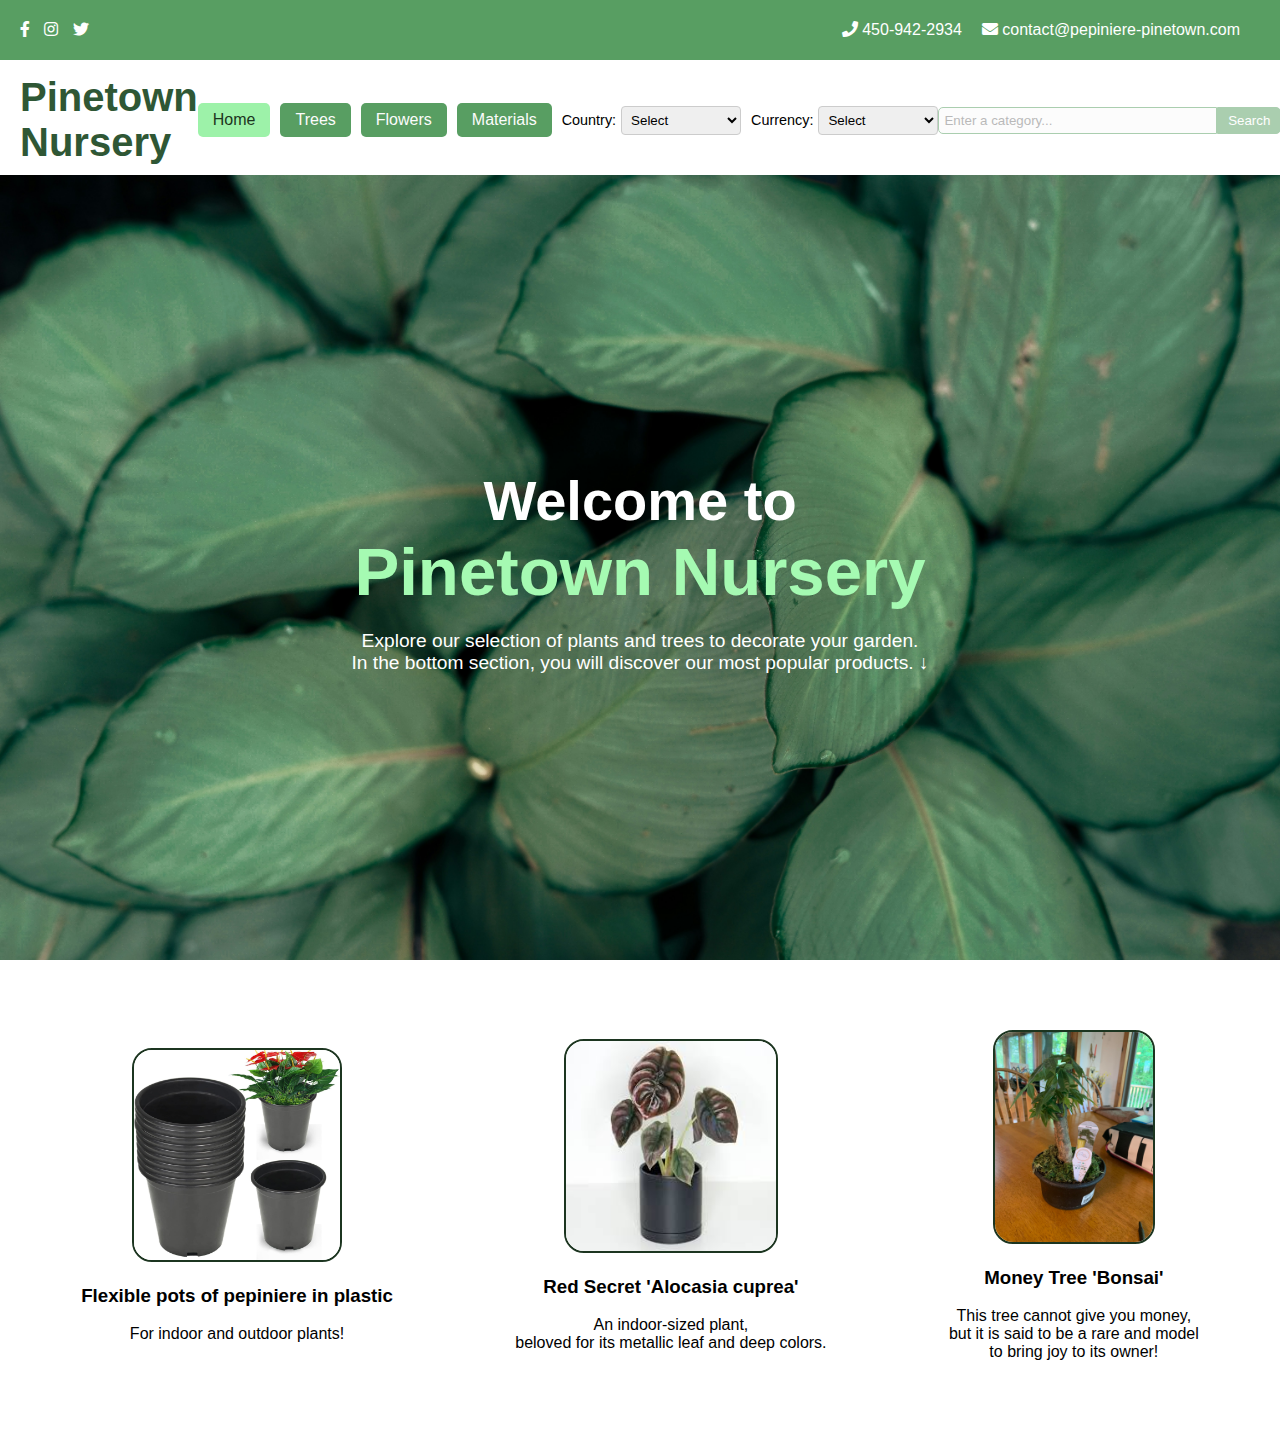
==== Index.html @ 628ed43d "Traduction pour acceuil" ====
<!DOCTYPE html>
<html lang="fr">
<head>
    <meta charset="UTF-8">
    <meta name="viewport" content="width=device-width, initial-scale=1.0">
    <title>Pinetown</title>
    <link href="https://cdnjs.cloudflare.com/ajax/libs/font-awesome/5.15.3/css/all.min.css" rel="stylesheet">
    <link rel="stylesheet" href="style.css">

</head>
<body>
    <div class="bar-au-top">
        <div class="social-icons">
            <a href="#"><i class="fab fa-facebook-f"></i></a>
            <a href="#"><i class="fab fa-instagram"></i></a>
            <a href="#"><i class="fab fa-twitter"></i></a>
        </div>
        <div class="contact-info">
            <span><i class="fas fa-phone"></i> 450-942-2934</span>
            <span><i class="fas fa-envelope"></i> contact@pepiniere-pinetown.com</span>
        </div>
    </div>
    <header class="headerprincipale">
        <div class="logo" data-i18n="app.title"></div>
        <nav id="MenuPrincipal">
            <ul>
                <li><a href="#" class="active" onclick="currentFrame('accueil')" data-i18n="accueil.nav"></a></li>
                <li><a href="#" onclick="currentFrame('arbres')" data-i18n="produit.arbres.nav"></a></li>
                <li><a href="#" onclick="currentFrame('fleurs')" data-i18n="produit.fleurs.nav"></a></li>
                <li><a href="#" onclick="currentFrame('materiel')" data-i18n="produit.materiel.nav"></a></li>
            </ul>
        </nav>
        <div class="combobox-container">
            <div class="combobox-wrapper">
                <label for="pays-select" data-i18n="input.country.label"></label>
                <select id="pays-select">
                    <option value="" data-i18n="input.country.default"></option>
                </select>
            </div>
            <div class="combobox-wrapper">
                <label for="monnaie-select" data-i18n="input.currency.label"></label>
                <select id="monnaie-select">
                    <option value="" data-i18n="input.currency.default"></option>
                </select>
            </div>
        </div>
        <div class="recherche-et-panier">
            <div class="bar-de-recherche">
                <input type="text" data-i18n-attribute="placeholder" data-i18n="input.search.label">
                <button id="bouton-rechercher" data-i18n="input.buttons.search"></button>
            </div>
            <a id="panier" href="#" data-i18n="input.buttons.basket"></a>
        </div>
    </header>

    <div id="Accueil">
        <img class="accueil-img" src="Images/yusron-el-jihan-esd58uv6JpM-unsplash.jpg" alt="coveraccueil">
        <div class="accueil-content">
            <h1 data-i18n="accueil.welcome"></h1>
            <p data-i18n="accueil.description"></p>
        </div>
    </div>

    <div id="accueil-bottom">
        <div class="produit">
            <img src="Images/71a3cVNAD6L._AC_SL1500_.jpg" alt="Produit 1">
            <h3 data-i18n="accueil.products.1.title"></h3>
            <p data-i18n="accueil.products.1.description"></p>
        </div>
        <div class="produit">
            <img src="Images/downloadsdf-1.jpg" alt="Produit 2">
            <h3 data-i18n="accueil.products.2.title"></h3>
            <p data-i18n="accueil.products.2.description"></p>
        </div>
        <div class="produit">
            <img src="Images/43ziiq0lww471.jpg" alt="Produit 3">
            <h3 data-i18n="accueil.products.3.title"></h3>
            <p data-i18n="accueil.products.3.description"></p>
        </div>
    </div>

    <div id="Arbres" style="display:none;">
        <h2>Notre sélection d'arbres</h2>
        <p class="textarbre" style="text-align: center; margin-bottom: 30px; font-size: 20px;">Découvrez notre variété d'arbres pour embellir votre jardin.</p>
        <div class="carte-grid" id="arbres-grid">
            <!-- Les cartes de produits seront générées dynamiquement ici -->
        </div>
        <div class="section-bas" class="action-buttons" style="margin-top: 50px;">
            <div class="nav-arrows">
                <button class="nav-button prev-button">
                    <i class="fas fa-arrow-left"></i> Page précédente
                </button>
                <button class="nav-button next-button" id="arbres-next">
                    Page suivante <i class="fas fa-arrow-right"></i>
                </button>
            </div>
            <div>
                <button class="bouton-bas1">Contact</button>
                <button class="bouton-bas2">Garantie</button>
            </div>
        </div>
    </div>

    <div id="Fleurs" style="display:none;">
        <h2>Notre sélection de fleurs</h2>
        <p class="textarbre" style="text-align: center; margin-bottom: 30px; font-size: 20px;">Explorez notre sélection de fleurs pour donner vie à votre espace vert.</p>
        <div class="carte-grid" id="fleurs-grid">
            <!-- Les cartes de produits seront générées dynamiquement ici -->
        </div>
        <div class="section-bas" class="action-buttons" style="margin-top: 50px;">
            <div class="nav-arrows">
                <button class="nav-button prev-button" id="fleur-previous">
                    <i class="fas fa-arrow-left"></i> Page précédente
                </button>
                <button class="nav-button next-button" id="fleur-next">
                    Page suivante <i class="fas fa-arrow-right"></i>
                </button>
            </div>
            <div class="action-buttons">
                <button class="bouton-bas1">Contact</button>
                <button class="bouton-bas2">Garantie</button>
            </div>
        </div>
    </div>

    <div id="Materiel" style="display:none;">
        <h2>Notre sélection de matériel</h2>
        <p class="textarbre" style="text-align: center; margin-bottom: 30px; font-size: 20px;">Explorez notre sélection de matériel pour entretenir votre jardin.</p>
        <div class="carte-grid" id="materiel-grid">
        </div>
        <div class="section-bas" class="action-buttons" style="margin-top: 50px;">
            <div class="nav-arrows">
                <button class="nav-button prev-button" id="materiel-previous">
                    <i class="fas fa-arrow-left"></i> Page précédente
                </button>
                <button class="nav-button next-button">
                    Page suivante <i class="fas fa-arrow-right"></i>
                </button>
            </div>
            <div class="action-buttons">
                <button class="bouton-bas1">Contact</button>
                <button class="bouton-bas2">Garantie</button>
            </div>
        </div>
    </div>
  
    <div class="menu-contextuel">
        <ul>
            <li>Voir détail</li>
            <li>Wikipedia</li>
            <li>Ajouter au panier</li>
        </ul>
    </div>

    <!-- Modal -->             <!-- Modal -->             <!-- Modal -->             <!-- Modal -->             <!-- Modal -->      <!-- Modal -->
         
    <div id="product-modal" class="modal">
        <div class="modal-content">
            <span class="close">&times;</span>
            <div id="modal-image-container">
                <img id="modal-image-1" src="" alt="Image du produit 1" class="modal-image active">
                <img id="modal-image-2" src="" alt="Image du produit 2" class="modal-image">
                <img id="modal-image-3" src="" alt="Image du produit 3" class="modal-image">
            </div>
            <div class="image-navigator">
                <button id="prev-image"><i class="fas fa-chevron-left"></i></button>
                <div class="image-indicator">
                    <span class="active" data-index="0"></span>
                    <span data-index="1"></span>
                    <span data-index="2"></span>
                </div>
                <button id="next-image"><i class="fas fa-chevron-right"></i></button>
            </div>
            <h2 id="modal-name"></h2>
            <p id="modal-description"></p>
            <p id="modal-price"></p>
            <div class="quantity-selector">
                <label for="modal-quantity">Quantité:</label>
                <input type="number" id="modal-quantity" min="1" max="300" value="1">
            </div>
            <div class="inventory-display">
                <label for="modal-items-restants">Items restants:</label>
                <span id="modal-items-restants">0</span>
            </div>
            <button id="modal-add-to-cart">Ajouter au panier</button>
        </div>
    </div>
    
    <!-- Modal -->             <!-- Modal -->             <!-- Modal -->             <!-- Modal -->             <!-- Modal -->             <!-- Modal -->
    
       <div id="contact-page" style="display: none;">
        <div class="contact-container">
            <button id="close-contact" class="close-btn">&times;</button>
            <h2>Contactez-nous</h2>
            <div class="contact-info">
                <div class="info-section">
                    <h3>APPELEZ NOUS</h3>
                    <p>1 (514) 732-249</p>
                </div>
                <div class="info-section">
                    <h3>EMPLACEMENT</h3>
                    <p>040 Boulevard Hebert, Salaberry-de-Valleyfield, Quebec</p>
                </div>
                <div class="info-section">
                    <h3>HEURES DE TRAVAIL</h3>
                    <p>Lun - Ven ...... 10 h - 20 h</p>
                    <p>Sam, Dim ...... Fermé</p>
                </div>
            </div>
        </div>
    </div>

 <!-- Panier -->         <!-- Panier -->     <!-- Panier -->     <!-- Panier -->    <!-- Panier -->      <!-- Panier -->     <!-- Panier -->     <!-- Panier -->
 <div id="panier-page" style="display: none;">
    <div class="panier-content">
        <div class="panier-header">
            <h2 id="PanierTitre">Votre panier</h2>
            <button id="close-panier" class="close-btn">&times;</button>
        </div>
        <table class="panier-table">
            <thead>
                <tr>
                    <th>Produit</th>
                    <th>Quantité</th>
                    <th>Prix unitaire</th>
                    <th>Total</th>
                </tr>
            </thead>
            <tbody id="panier-items">
                <!-- Les articles du panier seront ajoutés ici dynamiquement -->
            </tbody>
            <tfoot>
                <tr>
                    <td colspan="3">Total</td>
                    <td id="panier-total">0</td>
                </tr>
                <tr>
                    <td colspan="3">TPS</td>
                    <td id="panier-tps">0</td>
                </tr>
                <tr>
                    <td colspan="3">TVQ</td>
                    <td id="panier-tvq">0</td>
                </tr>
                <tr>
                    <td colspan="3"><strong>À payer</strong></td>
                    <td id="panier-a-payer"><strong>0</strong></td>
                </tr>
            </tfoot>
        </table>
        <button id="checkout-btn">Checkout</button>
    </div>
</div>
<script src="i18n.js"></script>
<script src="context.js"></script>
<script src="produit.js"></script>
<script src="modal.js"></script>
<script src="barreprincipale.js"></script>
<script src="panier.js"></script>
<script src="script.js"></script>
</body>
</html>
---- style.css ----
/* Accueil */ /* Accueil */ /* Accueil */ /* Accueil */ /* Accueil */ /* Accueil */ /* Accueil */ /* Accueil */ /* Accueil */ /* Accueil */
 
.menu-contextuel {
    display: none;
    position: absolute;
    background-color: white;
    border: 1px solid #ccc;
    box-shadow: 2px 2px 5px rgba(0,0,0,0.2);
    z-index: 1000;
}

.menu-contextuel ul {
    list-style-type: none;
    padding: 0;
    margin: 0;
}

.menu-contextuel li {
    padding: 8px 12px;
    cursor: pointer;
}

.menu-contextuel li:hover {
    background-color: #f0f0f0;
}


body {  
margin: 0; 
height: auto; 
overflow: scroll;
}

#Accueil {
position: relative;
height: calc(100vh - 115px); 
overflow: hidden;
}

.accueil-img {
position: absolute;
top: 0;
left: 0;
width: 100%;
height: 100%;
object-fit: cover;
}

.accueil-content {
position: absolute;
top: 50%;
left: 50%;
transform: translate(-50%, -50%);
text-align: center;
color: white;
z-index: 1;
}

.accueil-content h1 {
font-size: 3.5em;
margin-bottom: 20px;
}

.accueil-content p {
font-size: 1.2em;
margin-bottom: 30px;
}

#accueil-bottom {
background-color: white;
padding: 50px 20px;
display: flex;
justify-content: space-around;
flex-wrap: wrap;
align-items: center;
align-content: center;
}

.produit {
text-align: center;
margin: 20px;
}

.produit img {
max-width: 220px;
height: 210px;
border-radius: 20px;
border: #1c3520 solid 2px;
}

#pepiniere {
color: #a5fab2;
font-size: larger;
}

/* Accueil */ /* Accueil */ /* Accueil */ /* Accueil */ /* Accueil */ /* Accueil */ /* Accueil */ /* Accueil */ /* Accueil */ /* Accueil */ /* Accueil */ /* Accueil */
/* Arbres */  /* Arbres */  /* Arbres */  /* Arbres */  /* Arbres */  /* Arbres */   /* Arbres */  /* Arbres */  /* Arbres */   /* Arbres */  /* Arbres */  /* Arbres */  

.section-bas {
background-color: #2f5735;
padding: 20px;
display: flex;
position: relative;
justify-content: space-between;
align-items: center;
width: 100%; 
max-width: 700px; 
height: auto;
bottom: auto;
border-radius: 30px; 
max-height: 20px;
margin-left: 35em;
}

.nav-arrows {
display: flex;
gap: 20px;
}

.nav-arrows, .action-buttons {
flex: 1;
}

.nav-arrows {
justify-content: flex-start;
}

.action-buttons {
justify-content: flex-end;
}

.nav-button {
background-color: #55c466;
color: white;
border: none;
padding: 10px 15px;
border-radius: 5px;
cursor: pointer;
transition: background-color 0.3s;
display: flex;
align-items: center;
gap: 10px;
}

.nav-button:hover {
background-color: #9df2a9;
color: #2f5735;
}

.nav-button.disabled {
background-color: #cccccc;
color: #666666;
cursor: not-allowed;
}

.nav-button.disabled:hover {
background-color: #cccccc;
color: #666666;
}

.action-buttons {
display: flex;
gap: 5px;
}

.bouton-bas1, .bouton-bas2 {
color: white;
background-color: #55c466;
height: 2em;
width: 6em;
font-size: larger;
border: none;
cursor: pointer;
transition: background-color 0.3s;
border-radius: 5px;
}

.bouton-bas1:hover, .bouton-bas2:hover {
background-color: #9df2a9;
color: #2f5735;
}

#Arbres {
padding: 20px;
background-color: #f8f8f8;
}

#Arbres h2 {
text-align: center;
color: #2f5735;
margin-bottom: 20px;
}

.carte-grid {
display: grid;
grid-template-columns: repeat(3, 0.7fr);
gap: 20px;
justify-items: center;
align-items: center;
}

.carte-item {
background-color: white;
border-radius: 10px;
padding: 15px;
text-align: center;
box-shadow: 0 4px 6px rgba(0, 0, 0, 0.1);
transition: transform 0.3s ease;
}


.carte-item:hover {
transform: translateY(-5px);
}

.carte-item {
background-color: rgb(255, 255, 255);
border-radius: 10px;
padding: 15px;
text-align: center;
box-shadow: 0 4px 6px rgba(0, 0, 0, 0.1);
transition: transform 0.3s ease;
display: flex;
flex-direction: column;
justify-content: space-between;
height: 350px; /* Ajustez cette valeur selon vos besoins */
width: 300px;
}

.carte-item img {
width: 100%;
height: 200px;
object-fit: cover;
border-radius: 5px;
margin-bottom: 10px;
}

.carte-item h3 {
color: #03360b;
font-size: 1.4em;
margin: 10px 0;
flex-grow: 1;
display: flex;
align-items: center;
justify-content: center;
}

.carte-item .prix {
font-size: 1.8em;
font-weight: bold;
color: #2f5735;
margin: 10px 0;
}


/* Arbres */ /* Arbres */ /* Arbres */ /* Arbres */ /* Arbres */ /* Arbres */ /* Arbres */  /* Arbres */  /* Arbres */   /* Arbres */  /* Arbres */  /* Arbres */ /* Arbres */  /* Arbres */ 
/* Fleur */ /* Fleur */ /* Fleur */ /* Fleur */ /* Fleur */ /* Fleur */ /* Fleur */  /* Fleur */  /* Fleur */   /* Fleur */  /* Fleur */  /* Fleur */ /* Fleur */  /* Fleur */ /* Fleur */ 

#Fleurs {
padding: 20px;
background-color: #f8f8f8;
}

#Fleurs h2 {
text-align: center;
color: #2f5735;
margin-bottom: 20px;
}

/* Fleur */ /* Fleur */ /* Fleur */ /* Fleur */ /* Fleur */ /* Fleur */ /* Fleur */  /* Fleur */  /* Fleur */   /* Fleur */  /* Fleur */  /* Fleur */ /* Fleur */  /* Fleur */ /* Fleur */ 
/* Materiel */ /* Materiel */ /* Materiel */ /* Materiel */ /* Materiel */ /* Materiel */ /* Materiel */  /* Materiel */  /* Materiel */   /* Materiel */  /* Materiel */  /* Materiel */ 

#Materiel {
padding: 20px;
background-color: #f8f8f8;
}

#Materiel h2 {
text-align: center;
color: #2f5735;
margin-bottom: 20px;
}


/* Materiel */ /* Materiel */ /* Materiel */ /* Materiel */ /* Materiel */ /* Materiel */ /* Materiel */  /* Materiel */  /* Materiel */   /* Materiel */  /* Materiel */  /* Materiel */ 
/* Barre au top et menu principal */ /* Barre au top et menu principal */ /* Barre au top et menu principal */ /* Barre au top et menu principal */ /* Barre au top et menu principal */

body {
font-family: 'Roboto', sans-serif;
margin: 0;
padding: 0;
}

.combobox-container {
    display: flex;
    gap: 20px;
}
.combobox-wrapper {
    display: flex;
    align-items: center;
    gap: 5px;
}
.combobox-wrapper select {
    padding: 5px;
    border-radius: 4px;
    border: 1px solid #ccc;
}

.bar-au-top {
background-color: #589e62;
color: white;
padding: 5px 20px;
display: flex;
justify-content: space-between;
align-items: center;
height: 50px;
margin-bottom: 5px;
position: sticky;
top: 0;
z-index: 999;
}


.combobox-container {
    display: flex;
    gap: 20px;
}
.combobox-wrapper {
    display: flex;
    align-items: center;
    gap: 5px;
}
.combobox-wrapper select {
    padding: 5px;
    border-radius: 4px;
    border: 1px solid #ccc;
}

.social-icons a {
color: white;
margin-right: 10px;
text-decoration: none;
}

.contact-info {
display: flex;
align-items: center;
}

.contact-info span {
margin-right: 20px;
}

.headerprincipale {
display: flex;
justify-content: space-between;
align-items: center;
padding: 10px 20px;
background-color: #ffffff;
position: sticky;
top: 0;
z-index: 999;
}

.recherche-et-panier {
display: flex;
align-items: center;
}

.bar-de-recherche {
display: flex;
align-items: center;
}

.bar-de-recherche input {
padding: 5px;
border: 1px solid #589e62;
border-radius: 5px 0 0 5px;
width: 20em;
}

#bouton-rechercher {
padding: 5px 10px;
background-color: #589e62;
color: white;
border: 1px solid #589e62;
border-radius: 0 5px 5px 0;
cursor: pointer;
transition: background-color 0.3s;
}

#bouton-rechercher:hover {
background-color: #9df2a9;
color: #1c3520;
}

#panier {
margin-left: 10px;
padding: 8px 15px;
background-color: #589e62;
text-decoration: none;
color: rgb(252, 252, 252);
border-radius: 5px;
transition: background-color 0.3s;
}

#panier:hover {
background-color: #9df2a9;
color: #1c3520;
}

#panier {
margin-left: 10px;
padding: 8px 15px;
background-color: #589e62;
text-decoration: none;
color: rgb(252, 252, 252);
border-radius: 5px;
transition: background-color 0.3s;
}

.logo {
font-size: 40px;
font-weight: bold;
color: #2f5735;
}

#MenuPrincipal ul {
list-style-type: none;
margin: 0;
padding: 0;
overflow: hidden;
display: flex;
}

#MenuPrincipal li {
margin-right: 10px;
}

#MenuPrincipal a {
display: block;
padding: 8px 15px;
background-color: #589e62;
text-decoration: none;
color: rgb(252, 252, 252);
border-radius: 5px;
transition: background-color 0.3s;
}

#MenuPrincipal a:hover {
background-color: #9df2a9;
color: #1c3520;
}

#MenuPrincipal a.active {
background-color: #9df2a9;
color: #1c3520;
}

#panier:hover {
background-color: #9df2a9;
color: #1c3520;
}
/* Contact*/ /* Contact*/ /* Contact*/ /* Contact*/ /* Contact*/ /* Contact*/ /* Contact*/ /* Contact*/ /* Contact*/

#contact-page {
position: fixed;
top: 0;
left: 0;
width: 100%;
height: 100%;
background-color: rgba(0, 0, 0, 0.8);
display: flex;
justify-content: center;
align-items: center;
z-index: 1000;
}

.contact-container {
background-color: white;
padding: 2rem;
border-radius: 10px;
width: 90%;
max-width: 500px;
position: relative;
}

.close-btn {
position: absolute;
top: 10px;
right: 10px;
font-size: 24px;
background: none;
border: none;
cursor: pointer;
color: #2f5735;
}

.contact-container h2 {
color: #2f5735;
text-align: center;
margin-bottom: 1.5rem;
}

.contact-info {
    flex-direction: row;
    justify-content: space-between;
}

.info-section h3 {
color: #2f5735;
margin-bottom: 0.5rem;
}

.info-section p {
margin: 0.2rem 0;
}


.info-section {
    width: 30%;
}

.garantieButtons {
color: #55c466;
}

body {
font-family: Arial, sans-serif;
height: 100vh;
margin: 0;
}

.menu-contextuel {
        display: none;
        position: absolute;
        background-color: white;
        border: 1px solid #ccc;
        box-shadow: 2px 2px 5px rgba(0,0,0,0.2);
        z-index: 1000;
    }
    .menu-contextuel ul {
        list-style-type: none;
        padding: 0;
        margin: 0;
    }
    .menu-contextuel li {
        padding: 8px 12px;
        cursor: pointer;
    }
    .menu-contextuel li:hover {
        background-color: #f0f0f0;
    }


 
/* Menu modal */         /* Menu modal */         /* Menu modal */         /* Menu modal */         /* Menu modal */

.modal {
display: none;
position: fixed;
z-index: 1000;
left: 0;
top: 0;
width: 100%;
height: 100%;
overflow: auto;
background-color: rgba(0,0,0,0.4);
align-items: center;
justify-content: center;
}

.modal-content {
background-color: #fefefe;
margin: auto;
padding: 20px;
border: 1px solid #888;
max-width: 600px;
width: 90%;
position: relative;
border-radius: 20px;
border: green 5px solid;
max-height: 90vh;
overflow-y: auto;
}

body.modal-open {
overflow: hidden;
position: fixed;
width: 100%;
height: 100%;
}

.close {
color: #aaa;
float: right;
font-size: 28px;
font-weight: bold;
cursor: pointer;
}

.close:hover,
.close:focus {
color: black;
text-decoration: none;
cursor: pointer;
}

.modal-image {
position: absolute;
top: 0;
left: 0;
width: 100%;
height: 100%;
object-fit: cover;
opacity: 0;
transition: opacity 0.5s ease-in-out, transform 0.5s ease-in-out; /* Animation de transformation ajoutée */
}

.modal-image.active {
opacity: 1;
}

.modal-image:hover {
transform: scale(1.1); /* Agrandit de 10% */
transition: transform 0.6s ease;}


.quantity-selector {
margin: 20px 0;
}

#modal-add-to-cart {
background-color: #589e62;
color: white;
border: none;
padding: 10px 20px;
cursor: pointer;
transition: background-color 0.3s;
margin-top:10px;
}

#modal-add-to-cart:hover {
background-color: #9df2a9;
color: #1c3520;
}

.inventory-display {
margin-top: 10px;
font-weight: bold;
}

#modal-price {
margin-left: 5px;
color: #046238;
font-weight: 900;
font-size: larger;
}

#modal-items-restants {
margin-left: 5px;
color: #046238;
}

.image-navigator {
display: flex;
justify-content: space-between;
align-items: center;
margin-top: 20px;
}

.image-navigator button {
background-color: #589e62;
color: white;
border: none;
padding: 10px 15px;
cursor: pointer;
transition: background-color 0.3s;
}

.image-navigator button:hover {
background-color: #9df2a9;
color: #1c3520;
}

#modal-image-container {
position: relative;
width: 100%;
height: 300px;
overflow: hidden;
}

.modal-image {
position: absolute;
top: 0;
left: 0;
width: 100%;
height: 100%;
object-fit: cover;
opacity: 0;
transition: opacity 0.5s ease-in-out;
}



.modal-image.active {
opacity: 1;
}

.image-navigator {
display: flex;
justify-content: space-between;
align-items: center;
margin-top: 10px;
}

.image-indicator {
display: flex;
justify-content: center;
}

.image-indicator span {
width: 10px;
height: 10px;
border-radius: 50%;
background-color: #ccc;
margin: 0 5px;
cursor: pointer;
}

.image-indicator span.active {
background-color: #589e62;
}

#prev-image, #next-image {
background-color: #589e62;
color: white;
border: none;
padding: 5px 10px;
cursor: pointer;
}


/* Panier */    /* Panier */    /* Panier */     /* Panier */    /* Panier */     /* Panier */     /* Panier */     /* Panier */     /* Panier */  
#panier-page {
position: fixed;
top: 0;
left: 0;
width: 100%;
height: 100%;
background-color: rgba(0, 0, 0, 0.8);
display: flex;
justify-content: center;
align-items: center;
z-index: 1000;
}

.panier-content {
background-color: white;
padding: 2rem;
border-radius: 10px;
width: 90%;
max-width: 800px;
position: relative;
}

.panier-header {
display: flex;
justify-content: space-between;
align-items: center;
margin-bottom: 1rem;
}

.close-btn {
font-size: 24px;
background: none;
border: none;
cursor: pointer;
color: #2f5735;
}

.panier-table {
width: 100%;
border-collapse: collapse;
margin-bottom: 1rem;
}

.panier-table th, .panier-table td {
padding: 0.5rem;
text-align: left;
border-bottom: 1px solid #ddd;
}

.panier-table thead {
background-color: #2f5735;
color: white;
}

.panier-table tfoot {
font-weight: bold;
}

#checkout-btn {
background-color: #589e62;
color: white;
border: none;
padding: 10px 20px;
border-radius: 5px;
cursor: pointer;
font-size: 16px;
float: right;
}

#checkout-btn:hover {
background-color: #2f5735;
}

#PanierTitre{
color: rgb(21, 29, 13);
font-size: 40px;
}

/* Panier */    /* Panier */    /* Panier */     /* Panier */    /* Panier */     /* Panier */     /* Panier */     /* Panier */     /* Panier */  


/* Combobox */ /* Combobox */ /* Combobox */ /* Combobox */ /* Combobox */ /* Combobox */ /* Combobox */ /* Combobox */ /* Combobox */ /* Combobox */

.combobox-container {
    display: flex;
    gap: 10px; 
}

.combobox-wrapper {
    display: flex;
    align-items: center;
    gap: 5px;
}

.combobox-wrapper select {
    padding: 5px;
    border-radius: 4px;
    border: 1px solid #ccc;
    width: 120px; 
}

.combobox-wrapper label {
    font-size: 0.9em; 
}
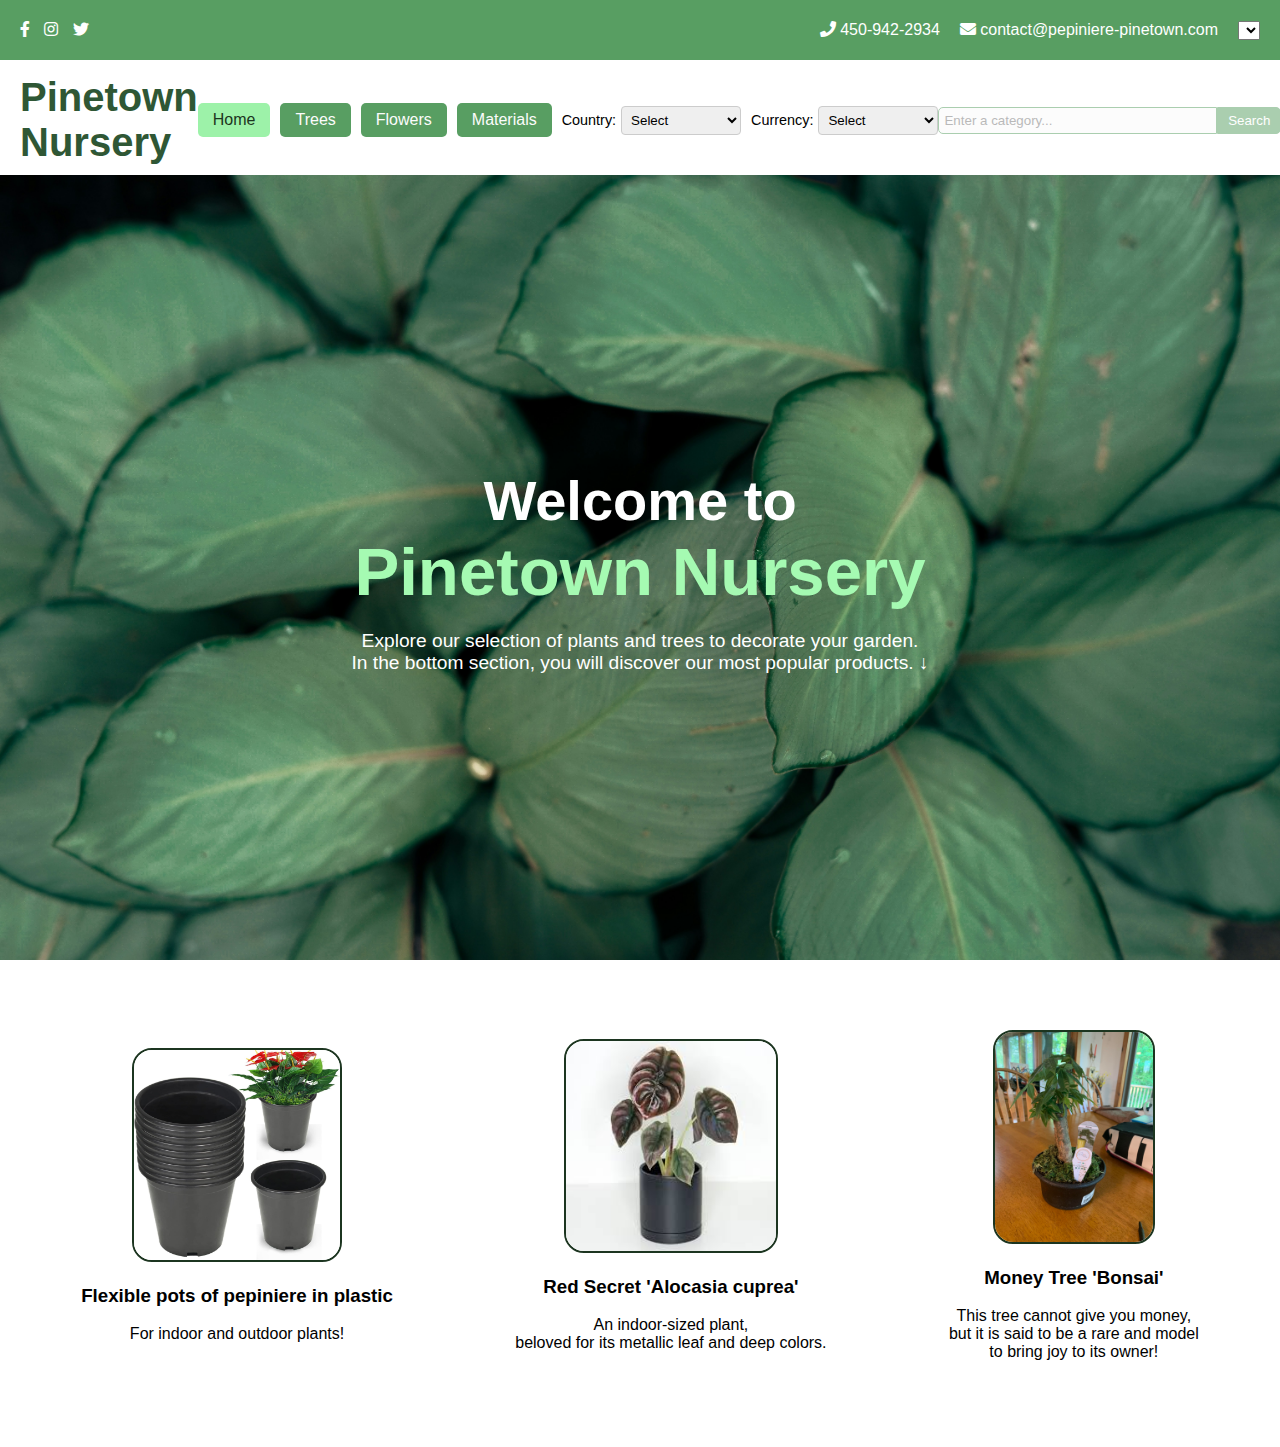
==== commit 811b6fbb: "Add a lang switcher" ====
--- a/Index.html
+++ b/Index.html
@@ -15,9 +15,12 @@
             <a href="#"><i class="fab fa-instagram"></i></a>
             <a href="#"><i class="fab fa-twitter"></i></a>
         </div>
-        <div class="contact-info">
-            <span><i class="fas fa-phone"></i> 450-942-2934</span>
-            <span><i class="fas fa-envelope"></i> contact@pepiniere-pinetown.com</span>
+        <div style="display: flex;">
+            <div class="contact-info">
+                <span><i class="fas fa-phone"></i> 450-942-2934</span>
+                <span><i class="fas fa-envelope"></i> contact@pepiniere-pinetown.com</span>
+            </div>
+            <select id="i18n-switch"></select>
         </div>
     </div>
     <header class="headerprincipale">
@@ -80,80 +83,79 @@
     </div>
 
     <div id="Arbres" style="display:none;">
-        <h2>Notre sélection d'arbres</h2>
-        <p class="textarbre" style="text-align: center; margin-bottom: 30px; font-size: 20px;">Découvrez notre variété d'arbres pour embellir votre jardin.</p>
+        <h2 data-i18n="produit.arbres.title"></h2>
+        <p class="textarbre" style="text-align: center; margin-bottom: 30px; font-size: 20px;" data-i18n="produit.arbres.description"></p>
         <div class="carte-grid" id="arbres-grid">
             <!-- Les cartes de produits seront générées dynamiquement ici -->
         </div>
         <div class="section-bas" class="action-buttons" style="margin-top: 50px;">
             <div class="nav-arrows">
                 <button class="nav-button prev-button">
-                    <i class="fas fa-arrow-left"></i> Page précédente
+                    <i class="fas fa-arrow-left"></i> <span data-i18n="input.buttons.previous"></span>
                 </button>
                 <button class="nav-button next-button" id="arbres-next">
-                    Page suivante <i class="fas fa-arrow-right"></i>
+                    <span data-i18n="input.buttons.next"></span> <i class="fas fa-arrow-right"></i>
                 </button>
             </div>
             <div>
-                <button class="bouton-bas1">Contact</button>
-                <button class="bouton-bas2">Garantie</button>
+                <button class="bouton-bas1" data-i18n="input.buttons.contact"></button>
+                <button class="bouton-bas2" data-i18n="input.buttons.garantie"></button>
             </div>
         </div>
     </div>
 
     <div id="Fleurs" style="display:none;">
-        <h2>Notre sélection de fleurs</h2>
-        <p class="textarbre" style="text-align: center; margin-bottom: 30px; font-size: 20px;">Explorez notre sélection de fleurs pour donner vie à votre espace vert.</p>
+        <h2 data-i18n="produit.fleurs.title"></h2>
+        <p class="textarbre" style="text-align: center; margin-bottom: 30px; font-size: 20px;" data-i18n="produit.fleurs.description"></p>
         <div class="carte-grid" id="fleurs-grid">
             <!-- Les cartes de produits seront générées dynamiquement ici -->
         </div>
         <div class="section-bas" class="action-buttons" style="margin-top: 50px;">
             <div class="nav-arrows">
                 <button class="nav-button prev-button" id="fleur-previous">
-                    <i class="fas fa-arrow-left"></i> Page précédente
+                    <i class="fas fa-arrow-left"></i> <span data-i18n="input.buttons.previous"></span>
                 </button>
                 <button class="nav-button next-button" id="fleur-next">
-                    Page suivante <i class="fas fa-arrow-right"></i>
+                   <span data-i18n="input.buttons.next"></span> <i class="fas fa-arrow-right"></i>
                 </button>
             </div>
             <div class="action-buttons">
-                <button class="bouton-bas1">Contact</button>
-                <button class="bouton-bas2">Garantie</button>
+                <button class="bouton-bas1" data-i18n="input.buttons.contact"></button>
+                <button class="bouton-bas2" data-i18n="input.buttons.garantie"></button>
             </div>
         </div>
     </div>
 
     <div id="Materiel" style="display:none;">
-        <h2>Notre sélection de matériel</h2>
-        <p class="textarbre" style="text-align: center; margin-bottom: 30px; font-size: 20px;">Explorez notre sélection de matériel pour entretenir votre jardin.</p>
+        <h2 data-i18n="produit.materiel.title"></h2>
+        <p class="textarbre" style="text-align: center; margin-bottom: 30px; font-size: 20px;" data-i18n="produit.materiel.description"></p>
         <div class="carte-grid" id="materiel-grid">
         </div>
         <div class="section-bas" class="action-buttons" style="margin-top: 50px;">
             <div class="nav-arrows">
                 <button class="nav-button prev-button" id="materiel-previous">
-                    <i class="fas fa-arrow-left"></i> Page précédente
+                    <i class="fas fa-arrow-left"></i> <span data-i18n="input.buttons.previous"></span>
                 </button>
                 <button class="nav-button next-button">
-                    Page suivante <i class="fas fa-arrow-right"></i>
+                    <span data-i18n="input.buttons.next"></span> <i class="fas fa-arrow-right"></i>
                 </button>
             </div>
             <div class="action-buttons">
-                <button class="bouton-bas1">Contact</button>
-                <button class="bouton-bas2">Garantie</button>
+                <button class="bouton-bas1" data-i18n="input.buttons.contact"></button>
+                <button class="bouton-bas2" data-i18n="input.buttons.garantie"></button>
             </div>
         </div>
     </div>
   
     <div class="menu-contextuel">
         <ul>
-            <li>Voir détail</li>
-            <li>Wikipedia</li>
-            <li>Ajouter au panier</li>
+            <li data-i18n="input.menu.details"></li>
+            <li data-i18n="input.menu.wikipedia"></li>
+            <li data-i18n="input.menu.add_to_basket"></li>
         </ul>
     </div>
 
     <!-- Modal -->             <!-- Modal -->             <!-- Modal -->             <!-- Modal -->             <!-- Modal -->      <!-- Modal -->
-         
     <div id="product-modal" class="modal">
         <div class="modal-content">
             <span class="close">&times;</span>
@@ -175,34 +177,33 @@
             <p id="modal-description"></p>
             <p id="modal-price"></p>
             <div class="quantity-selector">
-                <label for="modal-quantity">Quantité:</label>
+                <label for="modal-quantity" data-i18n="modals.product.quantity"></label>
                 <input type="number" id="modal-quantity" min="1" max="300" value="1">
             </div>
             <div class="inventory-display">
-                <label for="modal-items-restants">Items restants:</label>
+                <label for="modal-items-restants" data-i18n="modals.product.quantity"></label>
                 <span id="modal-items-restants">0</span>
             </div>
-            <button id="modal-add-to-cart">Ajouter au panier</button>
+            <button id="modal-add-to-cart" data-i18n="modals.product.add_to_basket"></button>
         </div>
     </div>
     
     <!-- Modal -->             <!-- Modal -->             <!-- Modal -->             <!-- Modal -->             <!-- Modal -->             <!-- Modal -->
-    
        <div id="contact-page" style="display: none;">
         <div class="contact-container">
             <button id="close-contact" class="close-btn">&times;</button>
-            <h2>Contactez-nous</h2>
+            <h2 data-i18n="modals.contact.title"></h2>
             <div class="contact-info">
                 <div class="info-section">
-                    <h3>APPELEZ NOUS</h3>
+                    <h3 data-i18n="modals.contact.phone"></h3>
                     <p>1 (514) 732-249</p>
                 </div>
                 <div class="info-section">
-                    <h3>EMPLACEMENT</h3>
+                    <h3 data-i18n="modals.contact.address"></h3>
                     <p>040 Boulevard Hebert, Salaberry-de-Valleyfield, Quebec</p>
                 </div>
                 <div class="info-section">
-                    <h3>HEURES DE TRAVAIL</h3>
+                    <h3 data-i18n="modals.contact.hours"></h3>
                     <p>Lun - Ven ...... 10 h - 20 h</p>
                     <p>Sam, Dim ...... Fermé</p>
                 </div>
@@ -214,16 +215,16 @@
  <div id="panier-page" style="display: none;">
     <div class="panier-content">
         <div class="panier-header">
-            <h2 id="PanierTitre">Votre panier</h2>
+            <h2 id="PanierTitre" data-i18n="modals.basket.title"></h2>
             <button id="close-panier" class="close-btn">&times;</button>
         </div>
         <table class="panier-table">
             <thead>
                 <tr>
-                    <th>Produit</th>
-                    <th>Quantité</th>
-                    <th>Prix unitaire</th>
-                    <th>Total</th>
+                    <th data-i18n="modals.basket.product"></th>
+                    <th data-i18n="modals.basket.quantity"></th>
+                    <th data-i18n="modals.basket.price"></th>
+                    <th data-i18n="modals.basket.total"></th>
                 </tr>
             </thead>
             <tbody id="panier-items">
@@ -231,27 +232,28 @@
             </tbody>
             <tfoot>
                 <tr>
-                    <td colspan="3">Total</td>
+                    <td colspan="3" data-i18n="modals.basket.total"></td>
                     <td id="panier-total">0</td>
                 </tr>
                 <tr>
-                    <td colspan="3">TPS</td>
+                    <td colspan="3" data-i18n="modals.basket.tps"></td>
                     <td id="panier-tps">0</td>
                 </tr>
                 <tr>
-                    <td colspan="3">TVQ</td>
+                    <td colspan="3" data-i18n="modals.basket.tvq"></td>
                     <td id="panier-tvq">0</td>
                 </tr>
                 <tr>
-                    <td colspan="3"><strong>À payer</strong></td>
+                    <td colspan="3"><strong data-i18n="modals.basket.to_pay"></strong></td>
                     <td id="panier-a-payer"><strong>0</strong></td>
                 </tr>
             </tfoot>
         </table>
-        <button id="checkout-btn">Checkout</button>
+        <button id="checkout-btn" data-i18n="modals.basket.checkout"></button>
     </div>
 </div>
 <script src="i18n.js"></script>
+<script src="i18nSwitch.js"></script>
 <script src="context.js"></script>
 <script src="produit.js"></script>
 <script src="modal.js"></script>
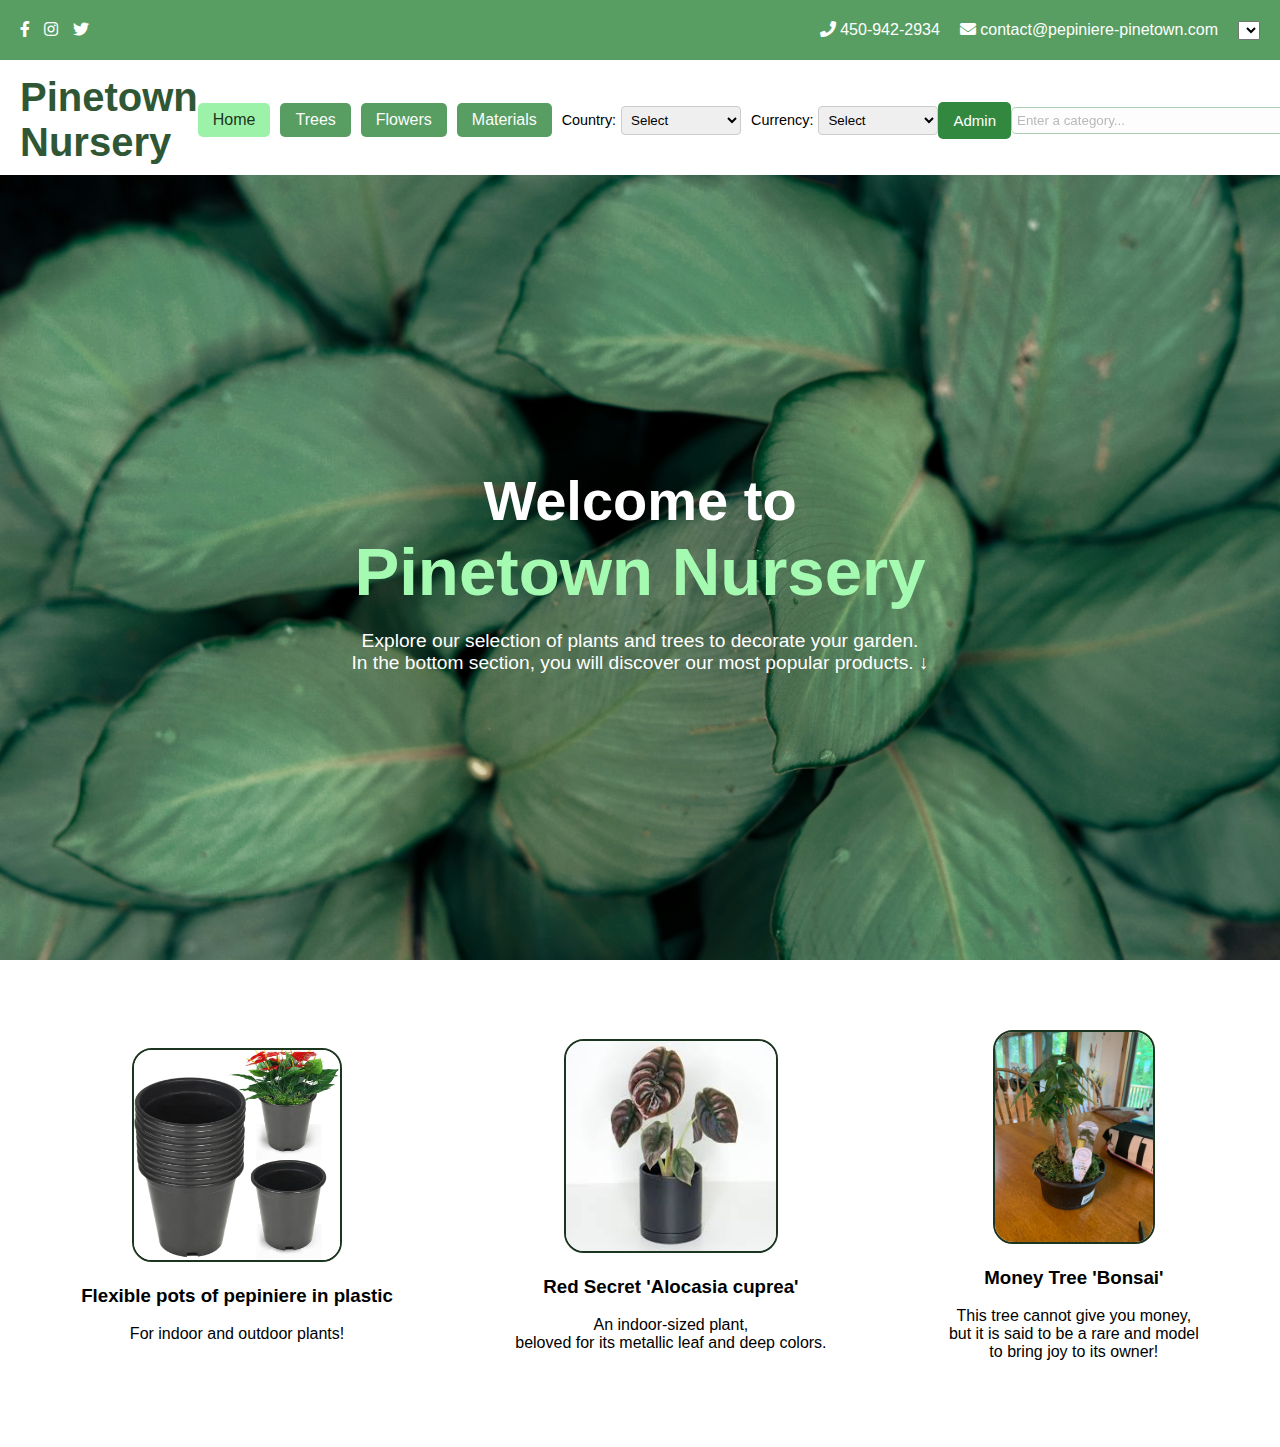
==== commit 51ff8193: "Bouton Admin" ====
--- a/Index.html
+++ b/Index.html
@@ -47,6 +47,9 @@
                 </select>
             </div>
         </div>
+
+        <button class="btnadmin" onclick="LienAdmin()">Admin</button>
+
         <div class="recherche-et-panier">
             <div class="bar-de-recherche">
                 <input type="text" data-i18n-attribute="placeholder" data-i18n="input.search.label">
@@ -63,6 +66,7 @@
             <p data-i18n="accueil.description"></p>
         </div>
     </div>
+
 
     <div id="accueil-bottom">
         <div class="produit">
@@ -175,7 +179,11 @@
             </div>
             <h2 id="modal-name"></h2>
             <p id="modal-description"></p>
-            <p id="modal-price"></p>
+            <p style="display: flex; align-items: center;">
+                <span data-i18n="modals.product.price"></span>:
+                <span id="modal-price"></span>
+                <span id="modal-price-symbol"></span>
+            </p>
             <div class="quantity-selector">
                 <label for="modal-quantity" data-i18n="modals.product.quantity"></label>
                 <input type="number" id="modal-quantity" min="1" max="300" value="1">
@@ -189,7 +197,7 @@
     </div>
     
     <!-- Modal -->             <!-- Modal -->             <!-- Modal -->             <!-- Modal -->             <!-- Modal -->             <!-- Modal -->
-       <div id="contact-page" style="display: none;">
+    <div id="contact-page" style="display: none;">
         <div class="contact-container">
             <button id="close-contact" class="close-btn">&times;</button>
             <h2 data-i18n="modals.contact.title"></h2>
@@ -204,8 +212,8 @@
                 </div>
                 <div class="info-section">
                     <h3 data-i18n="modals.contact.hours"></h3>
-                    <p>Lun - Ven ...... 10 h - 20 h</p>
-                    <p>Sam, Dim ...... Fermé</p>
+                    <p><span data-i18n="modals.contact.weekdays"></span> ...... 10 h - 20 h</p>
+                    <p><span data-i18n="modals.contact.weekends"></span> ...... <span data-i18n="modals.contact.closed"></span></p>
                 </div>
             </div>
         </div>
@@ -260,6 +268,9 @@
 <script src="barreprincipale.js"></script>
 <script src="panier.js"></script>
 <script src="script.js"></script>
+<script>
+    _i18N.hydrateHtml();
+</script>
 </body>
 </html>
 
--- a/style.css
+++ b/style.css
@@ -1,5 +1,25 @@
 /* Accueil */ /* Accueil */ /* Accueil */ /* Accueil */ /* Accueil */ /* Accueil */ /* Accueil */ /* Accueil */ /* Accueil */ /* Accueil */
  
+.btnadmin {
+background-color: #32883f;
+color: white;
+border: none;
+padding: 10px 15px;
+border-radius: 5px;
+cursor: pointer;
+transition: background-color 0.3s;
+display: flex;
+align-items: center;
+gap: 10px;
+font-size: 15px;
+}
+
+
+.btnadmin:hover {
+    background-color: #9df2a9;
+    color: #2f5735;
+}
+
 .menu-contextuel {
     display: none;
     position: absolute;
